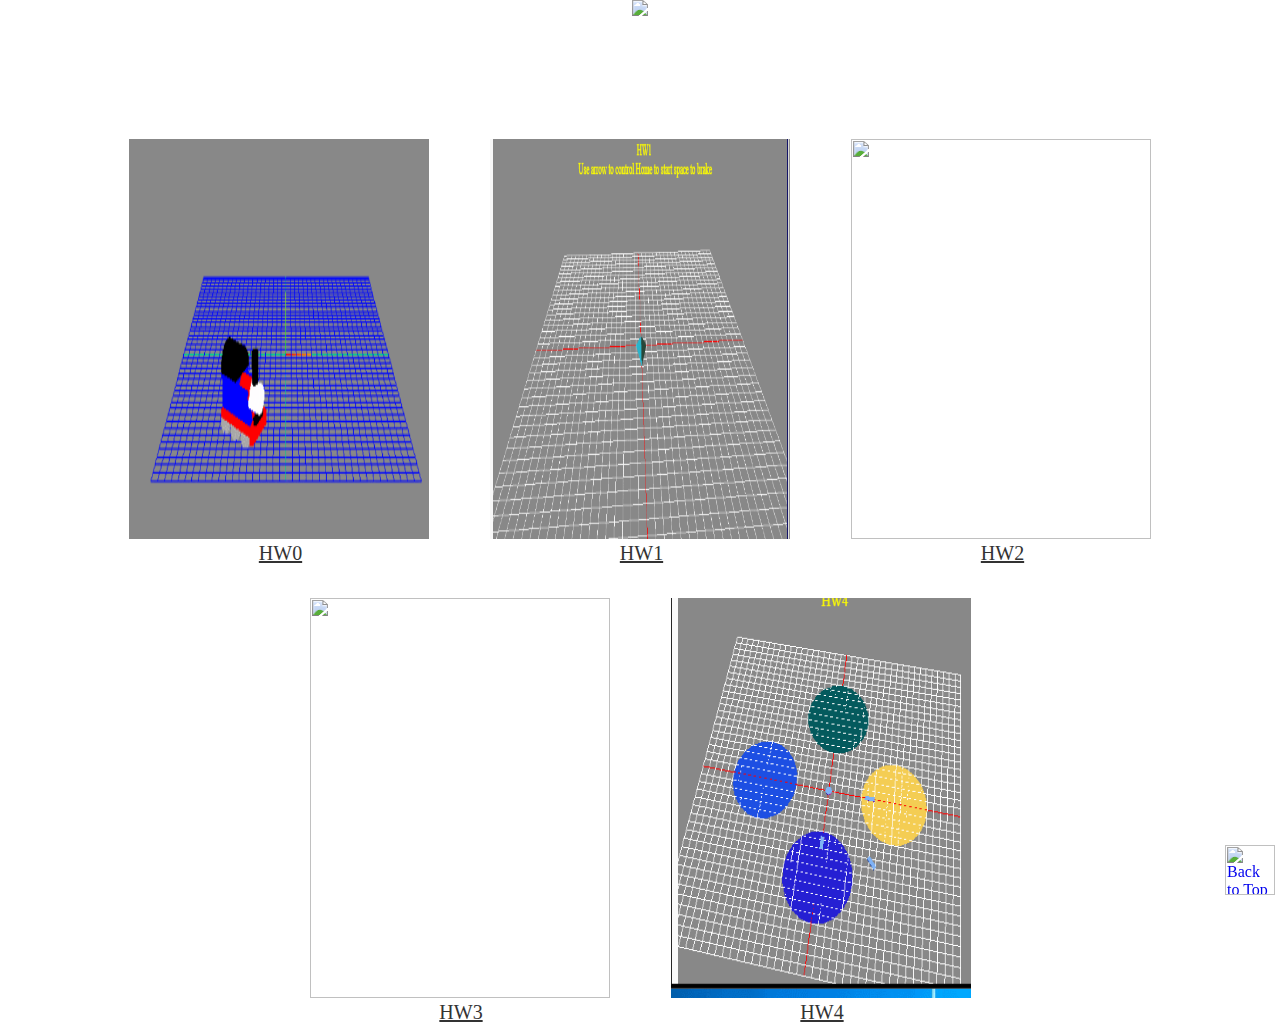
==== index.html @ 3c51ad03 "Signed-off-by: idmakers <idmakers@gmail.com>" ====
<meta http-equiv="Content-Type" content="text/html; charset=utf-8" />
<!DOCTYPE html>
<html>
<title>遊戲程式設計</title>
<head>
<link rel="stylesheet" type="text/css" href="123.css" />
<a id="backtotop" href="#" title="Back to Top"><img src="http://i.imgur.com/EdJjztW.png" alt="Back to Top" border="0" width="50px" height="50px" /></a>

</head>

<body bgcolor="#FFFFFF">
<div id="xxxx">
<img src="https://docs.google.com/drawings/d/1qfIdi0sZ36K5J3xe_NrdIqh6U__nN1aSIzTuc20p7jU/pub?w=449&h=113">
<br>





        <div class="dddd">
        <div clas="eeee" >
          <img src="https://idmakers.github.io/gamedesign/HW0/HW0.gif" width="300" height="400">
        </div>
          <a   href='https://idmakers.github.io/gamedesign/HW0/HW0.html'  >HW0</a>
        </div>
         <div class="dddd">
        <div clas="eeee" >
          <img src="https://idmakers.github.io/gamedesign/HW1/HW1.gif" width="300" height="400">
        </div>
          <a   href='https://idmakers.github.io/gamedesign/HW1/HW1.html'  >HW1</a>
        </div>
           <div class="dddd">
        <div clas="eeee" >
          <img src="https://idmakers.github.io/gamedesign/HW2/HW2.gif" width="300" height="400">
        </div>
          <a   href='https://idmakers.github.io/gamedesign/HW2/HW2.html'  >HW2</a>
        </div>
        <div class="dddd">
       <div clas="eeee" >
         <img src="https://idmakers.github.io/gamedesign/HW3/HW3.gif" width="300" height="400">
       </div>
         <a   href='https://idmakers.github.io/gamedesign/HW3/HW3.html'  >HW3</a>
       </div>
       <div class="dddd">
      <div clas="eeee" >
        <img src="https://idmakers.github.io/gamedesign/HW4/HW4.gif" width="300" height="400">
      </div>
        <a   href='https://idmakers.github.io/gamedesign/HW4/hw4.html'  >HW4</a>
      </div>
---- 123.css ----
#header {
    background-color:#FFFFFF;
    color:#0000BD;
    text-align:center;
    font-family:Cursive;
    padding:3px;
}
.whitewd {
    background-color:#c2d6d6;
    color: #FFFFFF;
    font-family:Cursive;
    font-size:30px;
}

#xx {
    text-align:center;
    font-size:30px;
    color:#313ea5;
    text-align:center;
    font-family:Cursive;
    position: absolute;
    top:auto;
    margin: auto;
    width: 50%
    height: auto;
}
#aaaa {
    text-align:center;
    font-size:30px;
    color:#0000BD;

    font-family:Cursive;
    position: absolute;
    margin: auto;
    right: 0px;
    left: 0px;
    right: 0px;
    width: 350px;
    height: 200px;
}
#xxxx {
    text-align:center;
    font-size:60px;
    color:#0000BD;
    text-align:center;
    font-family:Cursive;
    position: absolute;
    margin: auto;
    left: 0;
    right: 0;
    width: 1200px;
    height: 800px;
}
#bbbb {
    text-align:center;
    font-size:30px;
    color:#0000BD;
    text-align:center;
    font-family:Cursive;
    position: absolute;
    margin: auto;
    left: 0;
    right: 0;
    width: 1000px;
    height: 200px;
}
#cccc {
    text-align:center;
    font-size:25px;
    color:#888888;
    text-align:center;
    font-family:Cursive;
    position: absolute;
    margin: auto;
    left: 0;
    right: 0;
    width: 200px;
    height: 200px;
}




*{
 padding:0;
 margin:0;
}
#cssmenu{
 width:720px;
 margin-right: auto;
 margin-left: auto;
}
/*-------view style----------*/
.nav,.nav ul {
 list-style-type: none;
}
.drop a {
 color: #000;
 text-decoration: none;
 font-size: 30px;
 text-align:center;
 font-family: Arial, Helvetica, sans-serif;
}
.drop{
 float:right;
 width:200px;
 background-color: #FFFFFF;
 position:relative;
 margin: auto;
 height:50px;
 line-height: 50px;
}


.drop:hover{
 background-color:  #FFFFFF;
 color: #FFFFFF;
 cursor: pointer;
}
.drop ul li:hover{
 background-color: #FFCCCC;
}
.drop .dlist{
 background-color: #FFFFFF;
 width:180px;
 position: absolute;
 top:60px;
 left:10px;
}
.drop .fly{
 display:block;
 position:relative;
 width:180px;
 height: 50px;
 font-size: 3px;
}
.drop .fly ul{
 position: absolute;
 display:block;
 width:150px;
 top:0px;
 right:-150px;
 background-color: #09F;
}

/*-----------show---------------*/
.drop ul{
 display: none;
}
.drop:hover ul {
 display: block;
}
.drop .fly ul {
 display: none;
}
.drop .fly:hover ul {
 display: block;
}
.drop .fly .fly ul {
 display: none;
}
.drop .fly .fly:hover ul {
 display: block;
}
.drop .fly .fly .fly ul {
 display: none;
}
.drop .fly .fly .fly:hover ul {
 display: block;
}
div.dddd {
    font-size:25px;
    color:#2626FF;
    text-align:center;
    font-family:Cursive;
    height: 300px;
    border-width: 3px;
    border-style: solid;
    border-radius: 10px;
    border-color: white;
    position: relative;
    top:100px;
    display:inline-block;
    padding:20px;
    width: 300px;
}
.dddd a{ /*產品名稱*/
    font-weight: normal;
    font-size: 20px;
    padding:3px 3px 3px 6px;
    display:block;
    font-family:Microsoft JhengHei;
    color:#333333;
}
.dddd p{ /*價錢*/
    font-weight: normal;
    font-size: 30px;
    padding:3px 3px 3px 6px;
    display:block;
    color:#cc0000;
    font-family:Microsoft JhengHei;
}
div.eeee {
    background-image: url("13254471_712706622202683_550852003907939716_n.jpg");
    font-size:25px;
    position: relative;
    margin: auto;
    padding:20px;
    display:inline-block;
    width: 10px;
}
#ffff {
    background-color: #CCDDFF;
    color: #000;
    font-family:Cursive;
    font-size:20px;
}
#ffffmid600{
    text-align:center;
    font-size:30px;
    color:#0000BD;
    text-align:center;
    font-family:Cursive;
    position: absolute;
    margin: auto;;
    left: 0;
    right:0;
    width: 600px;
    height: 50px;
}
#ffffmid1200 {
    text-align:center;
    font-size:30px;
    color:#0000BD;
    text-align:center;
    font-family:Cursive;
    position: absolute;
    width: 1200px;
    margin: auto;;
    left: 0;
    right:0;
    height: 50px;
}
#ffffmid1000 {
    text-align:center;
    font-size:30px;
    color:#0000BD;
    text-align:center;
    font-family:Cursive;
    position: absolute;
    width: 1000px;
    margin: auto;;
    left: 0;
    right:0;
    height: 50px;
}
#ffffmid800 {
    text-align:center;
    font-size:30px;
    color:#0000BD;
    text-align:center;
    font-family:Cursive;
    position: absolute;
    width: 800px;
    margin: auto;;
    left: 0;
    right:0;
    height: 50px;
}
#ffffmid200 {
    text-align:center;
    font-size:30px;
    color:#0000BD;
    text-align:center;
    font-family:Cursive;
    position: absolute;
    width: 200px;
    margin: auto;
    top:0;
    right:0;
    height: 50px;
}
#cssmenu{
 width:720px;
 margin-right: auto;
 margin-left: auto;
}
/*-------view style----------*/
.nav,.nav ul {
 list-style-type: none;
}
.ffffmid200 a {
 color: #000;
 text-decoration: none;
 font-size: 30px;
 text-align:center;
 font-family: Arial, Helvetica, sans-serif;
}
.ffffmid200{
 float:right;
 width:200px;
 background-color: #FFFFFF;
 position:relative;
 margin: auto;
 height:50px;
 line-height: 50px;
}


.ffffmid200:hover{
 background-color:  #FFFFFF;
 color: #FFFFFF;
 cursor: pointer;
}
.ffffmid200 ul li:hover{
 background-color: #FFCCCC;
}
.ffffmid200 .dlist{
 background-color: #FFFFFF;
 width:180px;
 position: absolute;
 top:60px;
 left:10px;
}
.ffffmid200 .fly{
 display:block;
 position:relative;
 width:180px;
 height: 50px;
 font-size: 3px;
}
.ffffmid200 .fly ul{
 position: absolute;
 display:block;
 width:150px;
 top:0px;
 right:-150px;
 background-color: #09F;
}

/*-----------show---------------*/
.ffffmid200 ul{
 display: none;
}
.ffffmid200:hover ul {
 display: block;
}
.ffffmid200 .fly ul {
 display: none;
}
.ffffmid200 .fly:hover ul {
 display: block;
}
.ffffmid200 .fly .fly ul {
 display: none;
}
.ffffmid200 .fly .fly:hover ul {
 display: block;
}
.ffffmid200 .fly .fly .fly ul {
 display: none;
}
.ffffmid200 .fly .fly .fly:hover ul {
 display: block;
}
#backtotop{
    display:scroll;
    position:fixed;
    bottom:5px;right:5px;
}
input[type="submit"]{
   font-weight: center;
    font-size: 20px;
    padding:3px 3px 3px 6px;
    display:block;
    font-family:Microsoft JhengHei;
    color:#333333;
    width:300px;
    height: 30px;
    background: white;
    border-width: 0;
    cursor: pointer;
}
input[type="text"]{
   font-weight: center;
    font-size: 20px;

    display:block;
    font-family:Microsoft JhengHei;
    color:#333333;
    width:300px;
    height: 30px;
    background: white;

}
input[type="password"]{
   font-weight: center;
    font-size: 20px;

    display:block;
    font-family:Microsoft JhengHei;
    left: 200px;
    width:300px;
    height: 30px;
    background: white;

}
#xlxlx{ /*+*/
    font-weight: normal;
    font-size: 15px;

    display:block;
    font-family:Hero;
    color:#333333;
    position: absolute;

    left: 800px;
    top:454px;
    width:20px;
    height: 20px;
    background: white;
    border-width: 0;
    cursor: pointer;
}
#xlxx{ /*-*/
   font-weight: normal;
    font-size: 15px;
    display:block;
    font-family:Hero;
    color:#333333;
    position: absolute;

    left: 720px;
    top:454px;
    width:20px;
    height: 20px;
    background: white;
    border-width: 0;
    cursor: pointer;
}
#etet {  /*加入購物車字樣*/

    font-weight: normal;
    font-size:25px;
    color:#000000;
    text-align:center;
    font-family:Microsoft JhengHei;
    position: absolute;
    margin: auto;
    left: 340px;
    right: 0px;
    width: 300px;
    height: 200px;
    top:500px;
    cursor: pointer;
}
#etet2 {  /*型號下拉選單*/

    font-weight: normal;
    font-size:25px;
    color:#000000;
    text-align:center;
    font-family:Microsoft JhengHei;
    position: absolute;
    margin: auto;
    left: 340px;
    right: 0px;
    top:420px;

}
#etet3 {  /*商品分頁價錢顯示*/

    font-weight: normal;
    font-size:25px;
    color:#cc0000;
    text-align:center;
    font-family:Microsoft JhengHei;
    position: absolute;
    margin: auto;
    left: 330px;
    right: 0px;

    top:370px;

}
#etet4 {  /*商品分頁名稱顯示*/

    font-weight: normal;
    font-size:22px;
    color:#262626;
    text-align:center;
    font-family:Microsoft JhengHei;
    position: absolute;
    margin: auto;
    left: 340px;
    right: 0px;

    top:320px;

}
#etet5 {  /*商品分頁圖片顯示*/

    position: absolute;
    margin: auto;
    left: -210px;
    right: 0px;
    width: 300px;
    height: 200px;
    top:270px;

}
#obov { /*商品分頁數量顯示字樣*/
    text-align:right;
    font-size:25px;
    color:#000000;
    text-align:center;
    font-family:Hero;
    position: absolute;
    margin: auto;

    left: 343px;
    right: 0px;
    width: 50px;
    height: 50px;
    top:450px;

}
#etet6 { /*會員修改選單*/
    text-align:right;
    font-size:25px;
    color:#000000;
    text-align:center;
    font-family:Microsoft JhengHei;
    position: absolute;
    margin: auto;

    left: 200px;
    right: 0px;

    top:100px;

}
#etet7 { /*會員資料修改顯示*/
    text-align:right;
    font-size:30px;
    color:#000000;
    text-align:center;
    font-family:Microsoft JhengHei;
    position: absolute;
    margin: auto;

    left:370px;
    right:0px;

    top:300px;
}
#tttt1{ /*debug用*/
    text-align:right;
    font-size:25px;
    color:#000000;
    text-align:center;
    font-family:Microsoft JhengHei;
    position: absolute;
    margin: auto;
    width: 10px;
    left: 30px;
    right: 0px;

    top:500px;
}
#tttt2{ /*繼續瀏覽*/
    text-align:right;
    font-size:25px;
    color:#000000;

    text-align:center;
    font-family:Microsoft JhengHei;
    position: absolute;
    margin: auto;
    left: 30px;
    right: 0px;

    top:600px;
}
#etet8 { /*會員資料修改顯示*/
    text-align:right;
    font-size:25px;
    color:#000000;
    text-align:center;
    font-family:Microsoft JhengHei;
    position: absolute;
    margin: auto;

    left:450px;
    right:0px;

    top:300px;
}
#etet9 { /*購物車表格內容*/

    text-align:right;
    font-size:20px;
    color:#000000;
    text-align:center;
    font-family:Microsoft JhengHei;
    position: absolute;
    margin: auto;
    border-collapse:collapse;
     border: 1px solid #ffffff;
     border-bottom: #d9d9d9;

    left:0px;
    right:0px;
    width: 600px;
      height: 50px;
      top:250px;

}
#tttt3 {  /*購買方式下拉選單*/

    font-weight: normal;
    font-size:15px;
    color:#000000;
    text-align:center;
    font-family:Microsoft JhengHei;
    position: absolute;
    margin: auto;
    right:650px;
    width: 90px;
    height: 30px;
    top:215px;


}
#tttt4 {  /*運送方式下拉選單*/

    font-weight: normal;
  font-size:15px;

    color:#000000;
    text-align:center;
    font-family:Microsoft JhengHei;
    position: absolute;
    margin: auto;

  right: :300px;
  width: 90px;
  height: 30px;
  top:215px;


}
#tttt6 {  /*確認訂單按鈕*/

    font-weight: normal;
      font-size:15px;

    color:#000000;
    text-align:center;
    font-family:Microsoft JhengHei;
    position: absolute;
    margin: auto;
    left: 930px;
    padding: 1px;
    top:215px;


}
#tttt5 {/*確認訂單*/
    text-align:center;
    font-size:30px;
    color:#0000BD;
    text-align:center;
    font-family:Cursive;
    position:absolute;
    margin: auto;
    top:200;
       right: 100px;
       width: 20px;
       height: 20px;

}
#tttt7 { /*總價顯示*/

  font-weight: normal;
  font-size:25px;
  color:#e60000;

    text-align:center;
    font-family:Cursive;
    position:absolute;
    margin: auto;
    font-family:Microsoft JhengHei;
    position: absolute;
    margin: auto;
    right: :0px;
    left: 755px;

    top:210px;

}
#tttt8 {  /*總價數字顯示*/

    font-weight: normal;
    font-size:25px;
    color:#000000;
    text-align:center;
    font-family:Cursive;
    position:absolute;
    font-family:Microsoft JhengHei;
    position: absolute;
    margin: auto;
    right: 0px;
    width: 300px;
    height: 50px;
    left: 500px;

    top:210px;

}
#tttt9 {  /*管理者1*/

    font-weight: normal;
    font-size:25px;
    color:#000000;
    text-align:center;
    font-family:Cursive;
    position: relative;
    font-family:Microsoft JhengHei;
    margin: auto;
    right: 0px;
    left: 0px;
    border: 0px;
    border-collapse:collapse;
    top:50px;

}
#tttt10 {  /*管理者2*/

    font-weight: normal;
    font-size:25px;
    color:#000000;
    text-align:center;
    font-family:Cursive;
    position:absolute;
    font-family:Microsoft JhengHei;
    position: relative;
    margin: auto;
    right: 0px;
    left: 0px;
    border: 0px;
    border-collapse:collapse;
    top:50px;


}
#tttt11 {  /*管理者3*/

    font-weight: normal;
    font-size:25px;
    color:#000000;
    text-align:center;
    font-family:Cursive;
    position:absolute;
    font-family:Microsoft JhengHei;
    position: relative;
    margin: auto;
    right: 0px;
    left: 0px;
    border: 0px;
    border-collapse:collapse;
    top:50px;

}
#tttt12 {  /*管理者4*/

    font-weight: normal;
    font-size:25px;
    color:#000000;
    text-align:center;
    font-family:Cursive;
    position:absolute;
    font-family:Microsoft JhengHei;
    position: absolute;;
    margin: auto;
    width: 600px;
    right: auto;
    left: 0px;
    top:0px;

}

#etet10 { /*登入輸入信箱格子*/
    text-align:normal;
    font-size:30px;
    color:#000000;

    font-family:Hero;
    position: absolute;
    margin: auto;
    top:5px;
    left: 0px;
    right: 0px;
    width: 350px;
    height: 30px;
}
#etet11 { /*登入輸入密碼格子*/
    text-align:normal;
    font-size:30px;
    color:#000000;

    font-family:Hero;
    position: absolute;
    margin: auto;
    top:50px;
    left: 0px;
    right: 0px;
    width: 350px;
    height: 30px;
}
#etet12 { /*登入按鈕*/
    text-align:normal;
    font-size:30px;
    color:#000000;

    font-family:Hero;
    position: absolute;
    margin: auto;
    top:100px;
    left: 0px;
    right: 0px;
    width: 350px;
    height: 30px;
}
#etet13 { /*註冊按鈕*/
    text-align:normal;
    font-size:30px;
    color:#000000;

    font-family:Hero;
    position: absolute;
    margin: auto;
    top:150px;
    left: 0px;
    right: 0px;
    width: 350px;
    height: 30px;
}
#etet14 { /*註冊資料空格*/
    font-size:25px;
    color:#888888;
    text-align:center;
    font-family:Hero;
    position: absolute;
    margin: auto;
    top:200px;
    left: 0px;
    right: 0px;
    width: 500px;
    height: 30px;
}

#etet15 {/*新增商品顯示*/
    text-align:center;
    font-size:30px;
    color:#0000BD;

    font-family:Cursive;
    position: absolute;
    margin: auto;

    left: 0px;
    right: 0px;
    width: 500px;
    height: 200px;
}
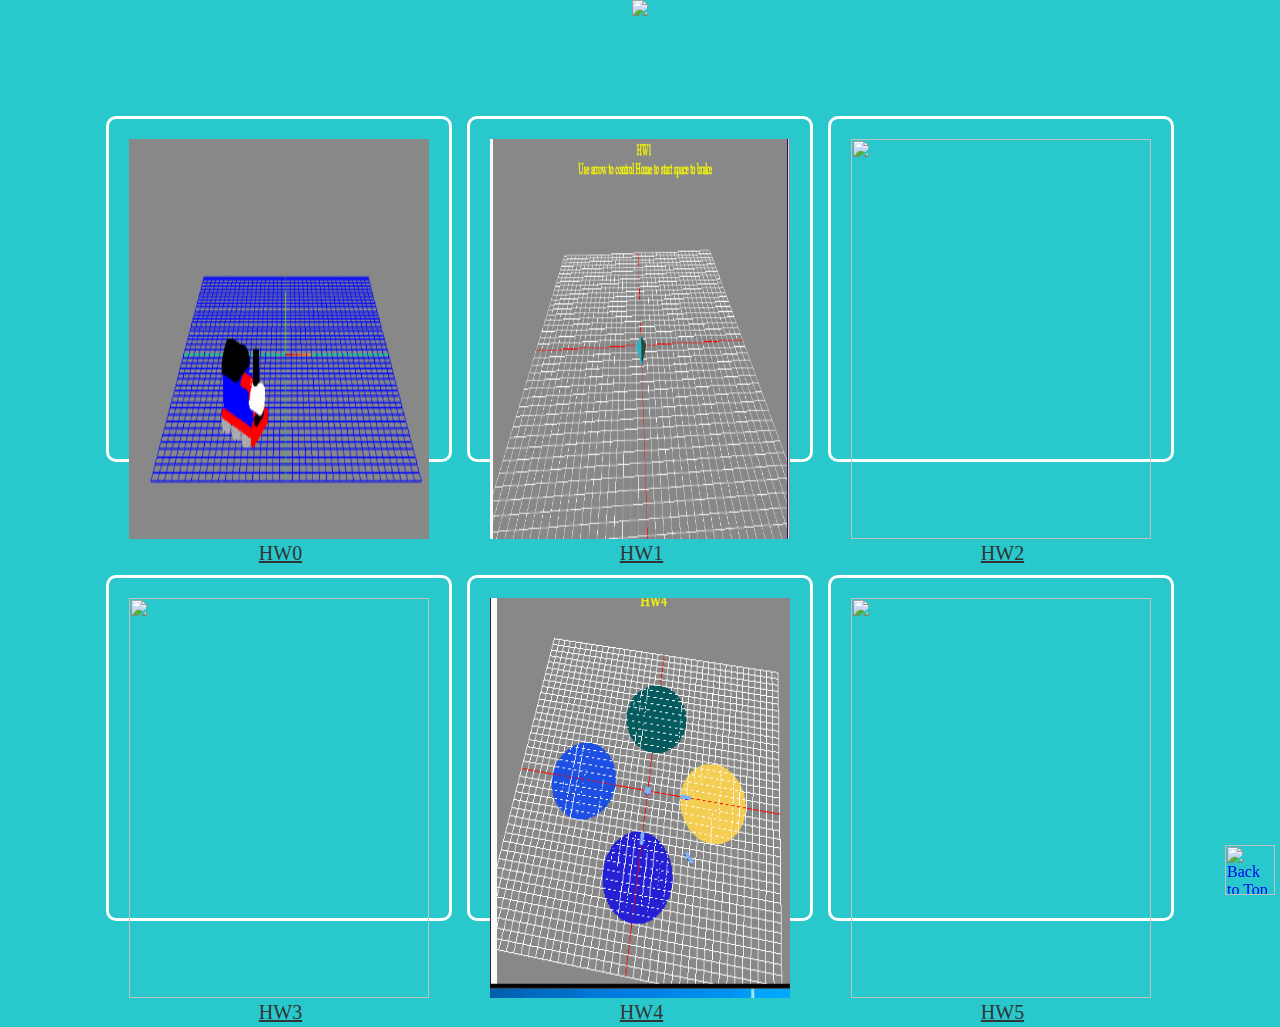
==== commit 5437fcf8: "Signed-off-by: idmakers <idmakers@gmail.com>" ====
--- a/index.html
+++ b/index.html
@@ -9,7 +9,7 @@
 
 </head>
 
-<body bgcolor="#FFFFFF">
+<body bgcolor="#28c8cd">
 <div id="xxxx">
 <img src="https://docs.google.com/drawings/d/1qfIdi0sZ36K5J3xe_NrdIqh6U__nN1aSIzTuc20p7jU/pub?w=449&h=113">
 <br>
@@ -48,3 +48,9 @@
       </div>
         <a   href='https://idmakers.github.io/gamedesign/HW4/hw4.html'  >HW4</a>
       </div>
+      <div class="dddd">
+     <div clas="eeee" >
+       <img src="https://idmakers.github.io/gamedesign/HW5/HW5.gif" width="300" height="400">
+     </div>
+       <a   href='https://idmakers.github.io/gamedesign/HW5/op2.html'  >HW5</a>
+     </div>
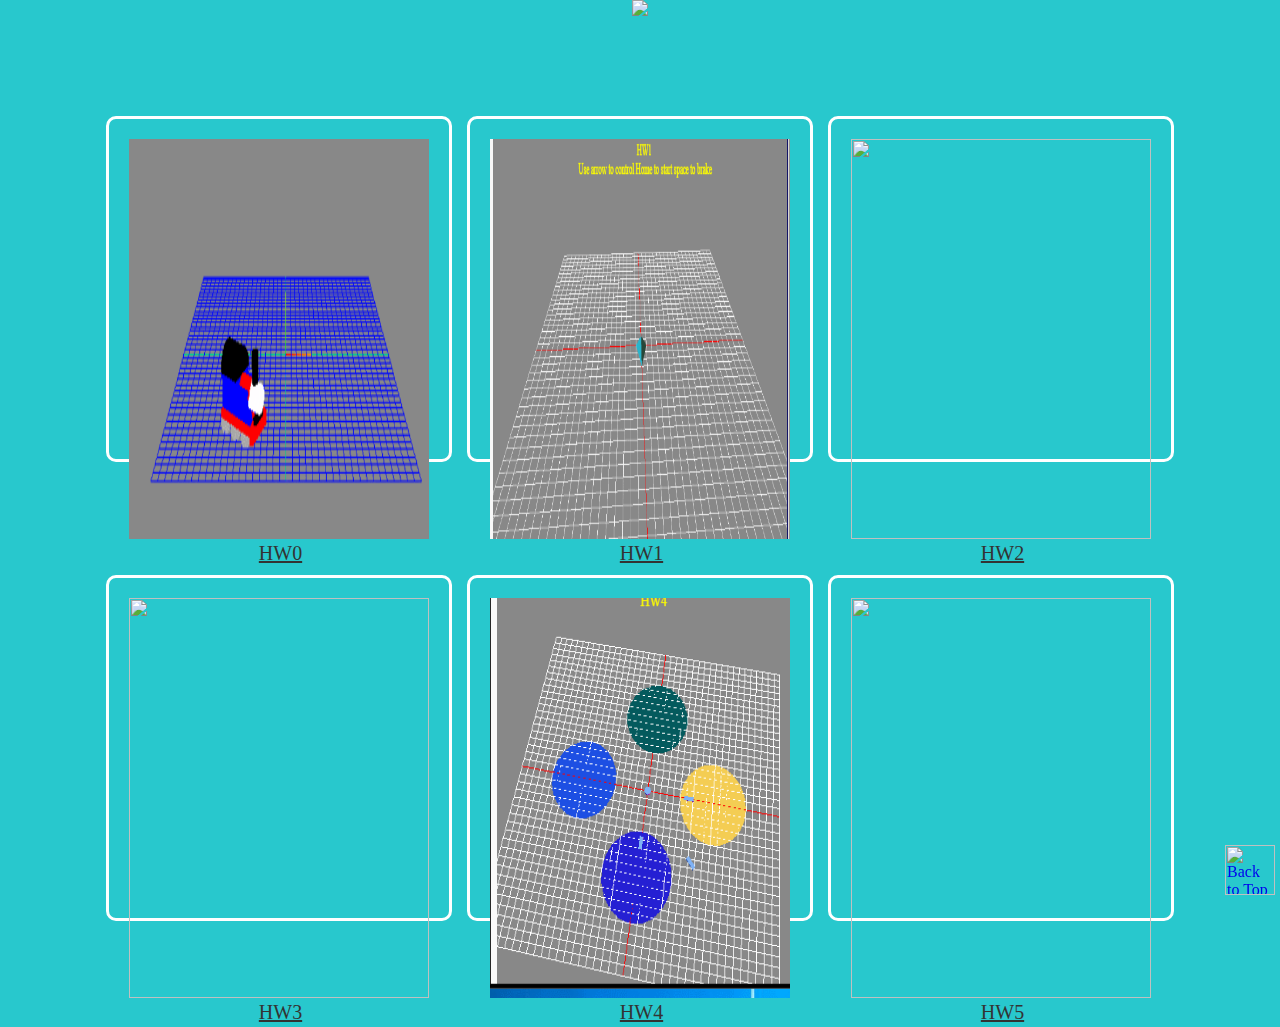
==== commit daed67ba: "Signed-off-by: idmakers <idmakers@gmail.com>" ====
--- a/index.html
+++ b/index.html
@@ -1,56 +1,56 @@
-
 <meta http-equiv="Content-Type" content="text/html; charset=utf-8" />
 <!DOCTYPE html>
 <html>
 <title>遊戲程式設計</title>
+
 <head>
-<link rel="stylesheet" type="text/css" href="123.css" />
-<a id="backtotop" href="#" title="Back to Top"><img src="http://i.imgur.com/EdJjztW.png" alt="Back to Top" border="0" width="50px" height="50px" /></a>
+    <link rel="stylesheet" type="text/css" href="123.css" />
+    <a id="backtotop" href="#" title="Back to Top"><img src="http://i.imgur.com/EdJjztW.png" alt="Back to Top" border="0" width="50px" height="50px" /></a>
 
 </head>
 
 <body bgcolor="#28c8cd">
-<div id="xxxx">
-<img src="https://docs.google.com/drawings/d/1qfIdi0sZ36K5J3xe_NrdIqh6U__nN1aSIzTuc20p7jU/pub?w=449&h=113">
-<br>
+    <div id="xxxx">
+        <img src="https://docs.google.com/drawings/d/1qfIdi0sZ36K5J3xe_NrdIqh6U__nN1aSIzTuc20p7jU/pub?w=449&h=113">
+        <br>
 
 
 
 
 
         <div class="dddd">
-        <div clas="eeee" >
-          <img src="https://idmakers.github.io/gamedesign/HW0/HW0.gif" width="300" height="400">
-        </div>
-          <a   href='https://idmakers.github.io/gamedesign/HW0/HW0.html'  >HW0</a>
-        </div>
-         <div class="dddd">
-        <div clas="eeee" >
-          <img src="https://idmakers.github.io/gamedesign/HW1/HW1.gif" width="300" height="400">
-        </div>
-          <a   href='https://idmakers.github.io/gamedesign/HW1/HW1.html'  >HW1</a>
-        </div>
-           <div class="dddd">
-        <div clas="eeee" >
-          <img src="https://idmakers.github.io/gamedesign/HW2/HW2.gif" width="300" height="400">
-        </div>
-          <a   href='https://idmakers.github.io/gamedesign/HW2/HW2.html'  >HW2</a>
+            <div clas="eeee">
+                <img src="https://idmakers.github.io/gamedesign/HW0/HW0.gif" width="300" height="400">
+            </div>
+            <a href='https://idmakers.github.io/gamedesign/HW0/HW0.html'>HW0</a>
         </div>
         <div class="dddd">
-       <div clas="eeee" >
-         <img src="https://idmakers.github.io/gamedesign/HW3/HW3.gif" width="300" height="400">
-       </div>
-         <a   href='https://idmakers.github.io/gamedesign/HW3/HW3.html'  >HW3</a>
-       </div>
-       <div class="dddd">
-      <div clas="eeee" >
-        <img src="https://idmakers.github.io/gamedesign/HW4/HW4.gif" width="300" height="400">
-      </div>
-        <a   href='https://idmakers.github.io/gamedesign/HW4/hw4.html'  >HW4</a>
-      </div>
-      <div class="dddd">
-     <div clas="eeee" >
-       <img src="https://idmakers.github.io/gamedesign/HW5/HW5.gif" width="300" height="400">
-     </div>
-       <a   href='https://idmakers.github.io/gamedesign/HW5/op2.html'  >HW5</a>
-     </div>
+            <div clas="eeee">
+                <img src="https://idmakers.github.io/gamedesign/HW1/HW1.gif" width="300" height="400">
+            </div>
+            <a href='https://idmakers.github.io/gamedesign/HW1/HW1.html'>HW1</a>
+        </div>
+        <div class="dddd">
+            <div clas="eeee">
+                <img src="https://idmakers.github.io/gamedesign/HW2/HW2.gif" width="300" height="400">
+            </div>
+            <a href='https://idmakers.github.io/gamedesign/HW2/HW2.html'>HW2</a>
+        </div>
+        <div class="dddd">
+            <div clas="eeee">
+                <img src="https://idmakers.github.io/gamedesign/HW3/HW3.gif" width="300" height="400">
+            </div>
+            <a href='https://idmakers.github.io/gamedesign/HW3/HW3.html'>HW3</a>
+        </div>
+        <div class="dddd">
+            <div clas="eeee">
+                <img src="https://idmakers.github.io/gamedesign/HW4/HW4.gif" width="300" height="400">
+            </div>
+            <a href='https://idmakers.github.io/gamedesign/HW4/hw4.html'>HW4</a>
+        </div>
+        <div class="dddd">
+            <div clas="eeee">
+                <img src="https://idmakers.github.io/gamedesign/HW5/HW5.gif" width="300" height="400">
+            </div>
+            <a href='https://idmakers.github.io/gamedesign/HW5/op2.html'>HW5</a>
+        </div>
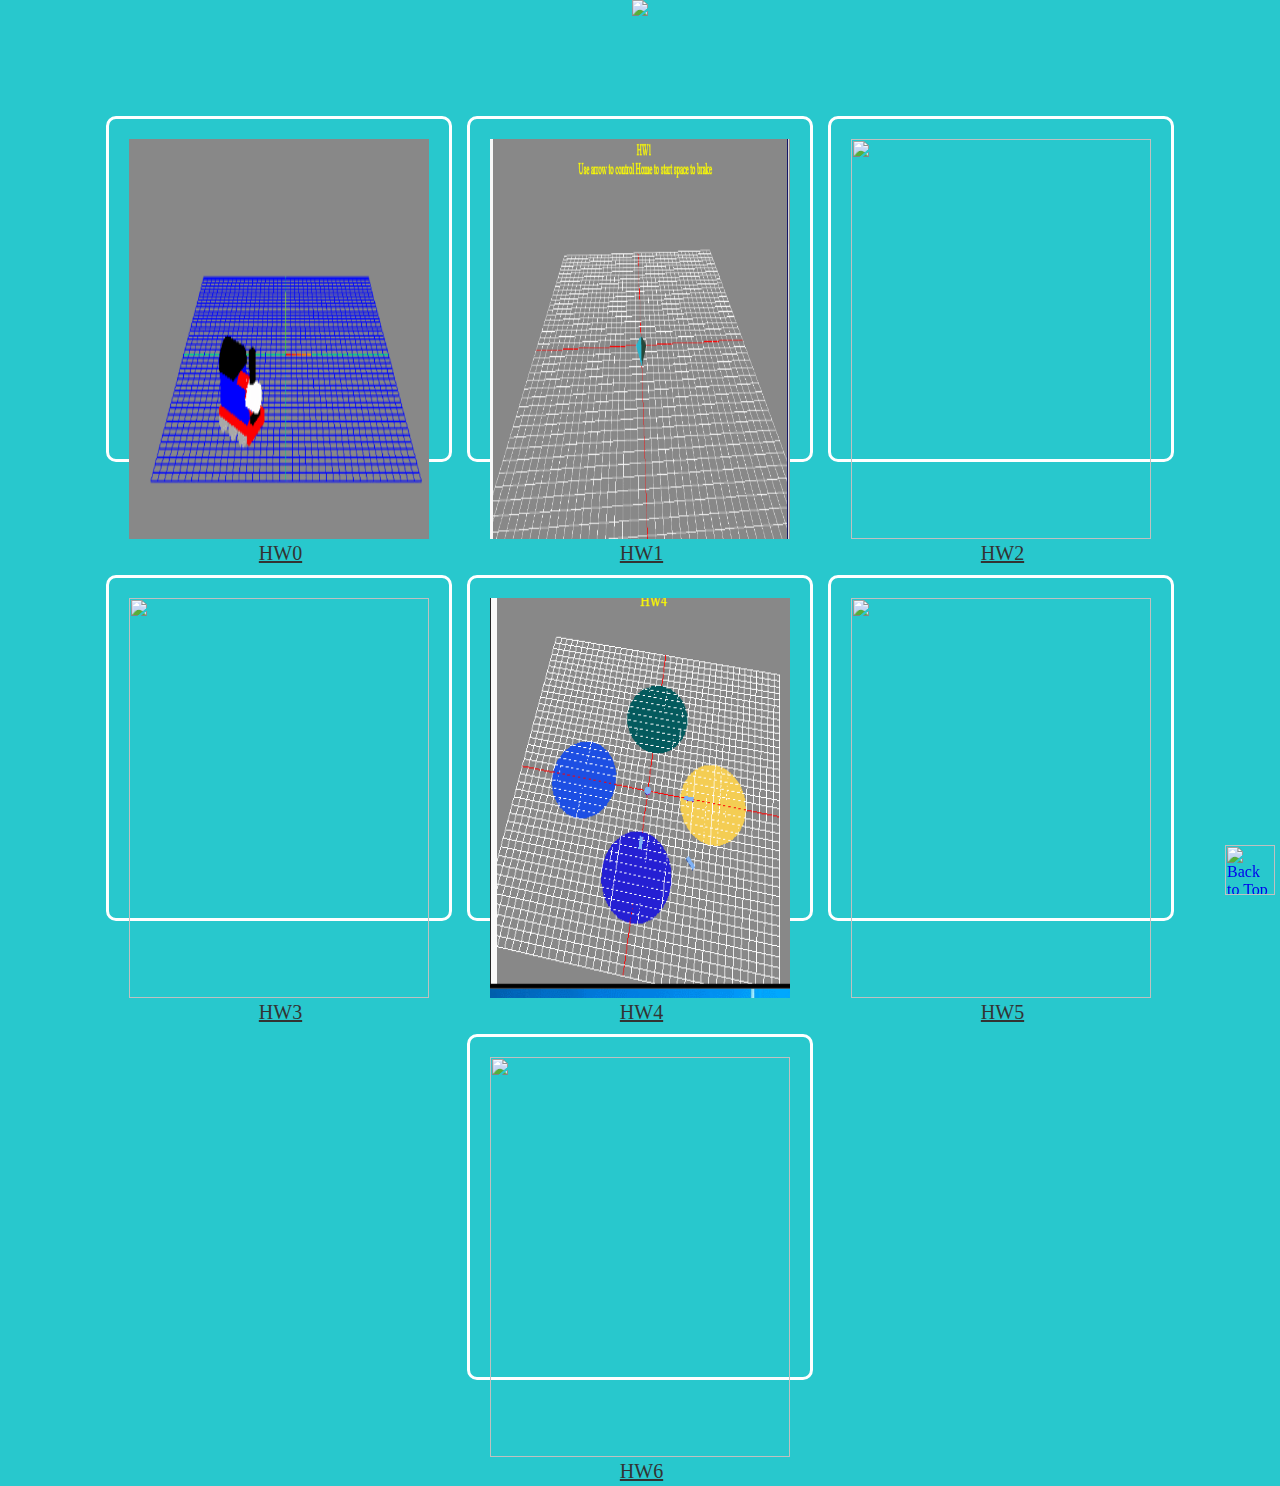
==== commit add0613c: "Signed-off-by: idmakers <idmakers@gmail.com>" ====
--- a/index.html
+++ b/index.html
@@ -54,3 +54,9 @@
             </div>
             <a href='https://idmakers.github.io/gamedesign/HW5/op2.html'>HW5</a>
         </div>
+        <div class="dddd">
+            <div clas="eeee">
+                <img src="https://idmakers.github.io/gamedesign/HW5/HW5.gif" width="300" height="400">
+            </div>
+            <a href='https://idmakers.github.io/gamedesign/HW6/HW6.html'>HW6</a>
+        </div>
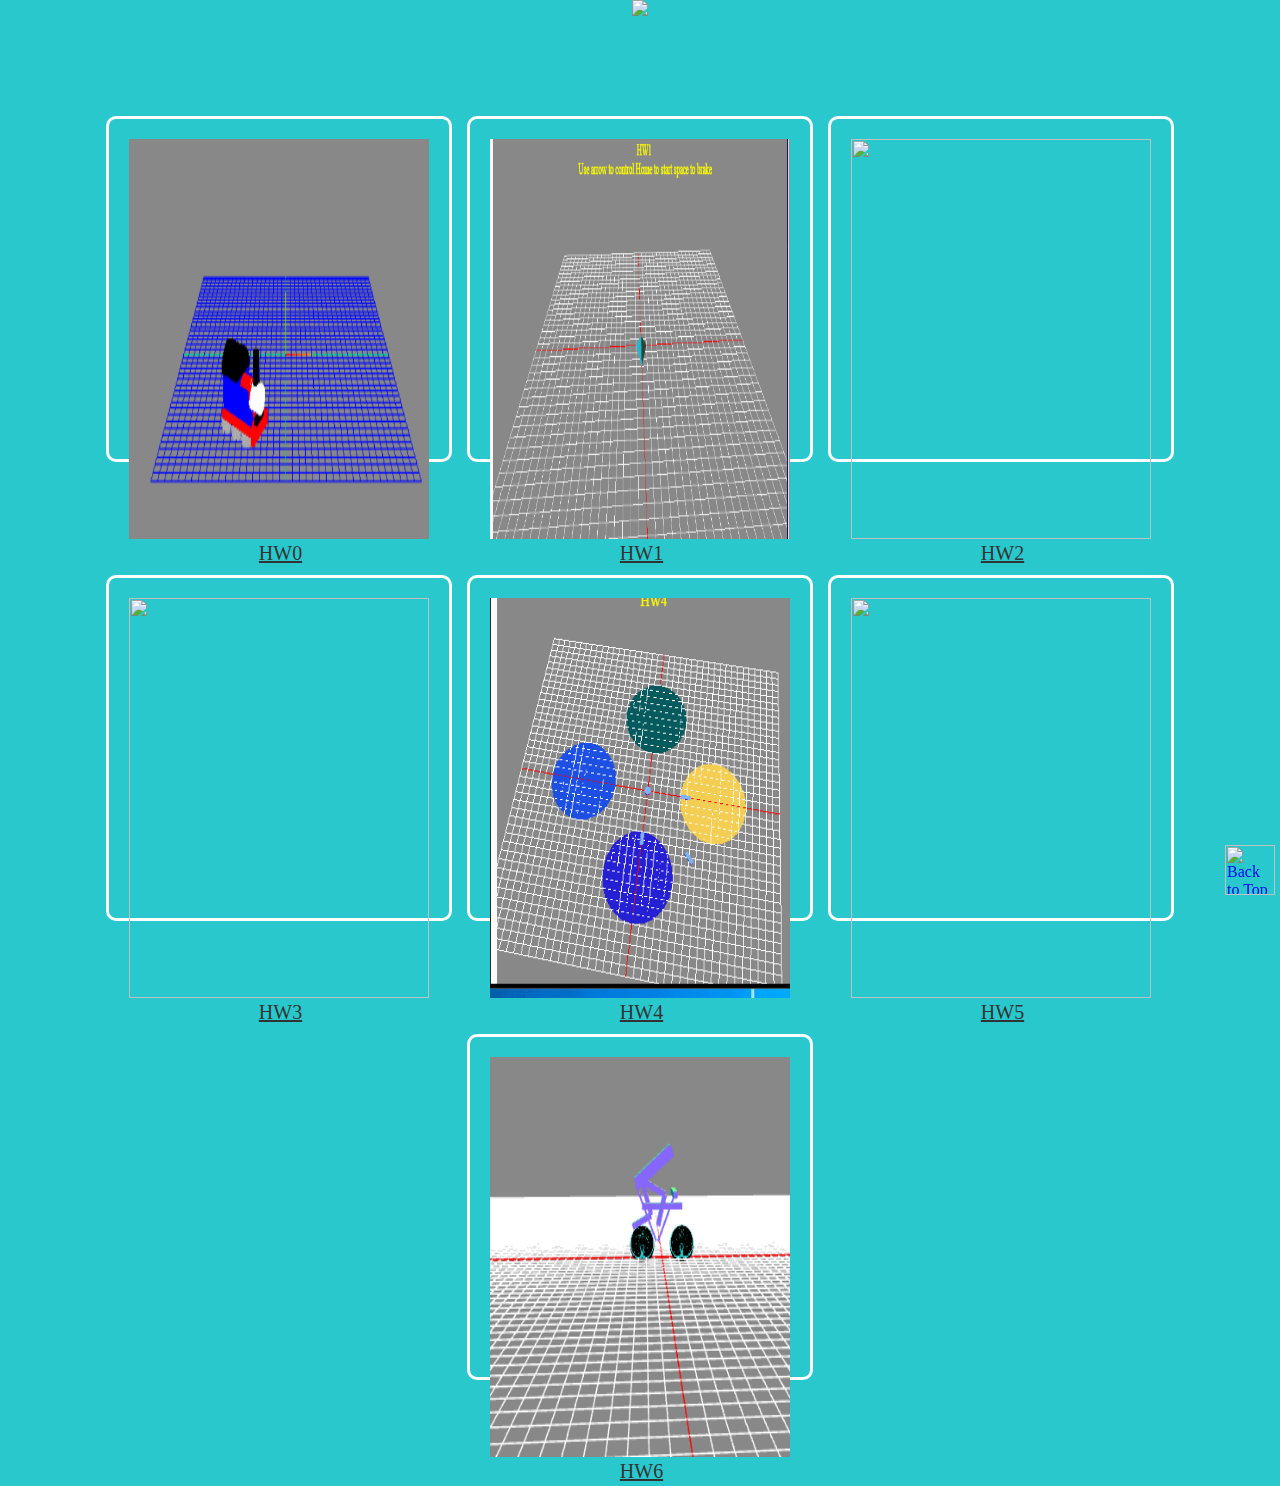
==== commit 49f080c6: "Signed-off-by: idmakers <idmakers@gmail.com>" ====
--- a/index.html
+++ b/index.html
@@ -56,7 +56,7 @@
         </div>
         <div class="dddd">
             <div clas="eeee">
-                <img src="https://idmakers.github.io/gamedesign/HW5/HW5.gif" width="300" height="400">
+                <img src="https://idmakers.github.io/gamedesign/HW6/HW6.gif" width="300" height="400">
             </div>
             <a href='https://idmakers.github.io/gamedesign/HW6/HW6.html'>HW6</a>
         </div>
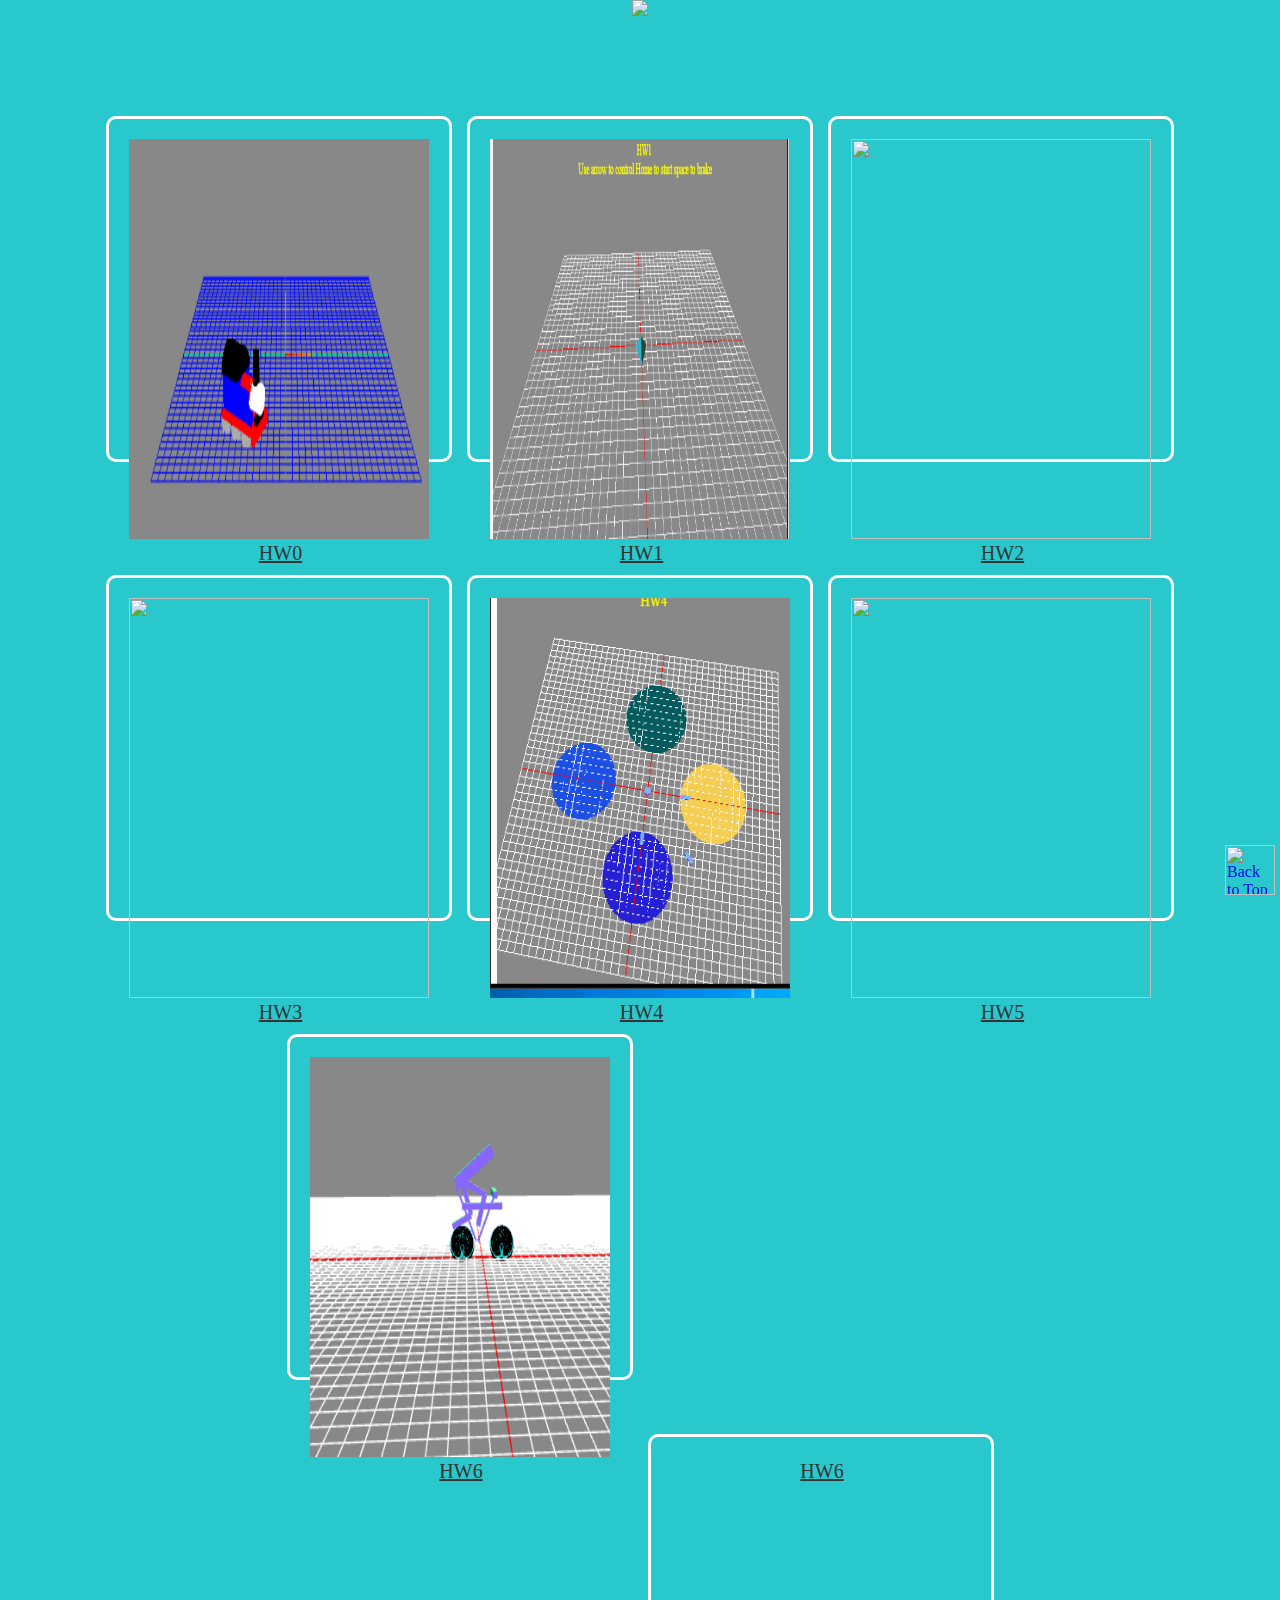
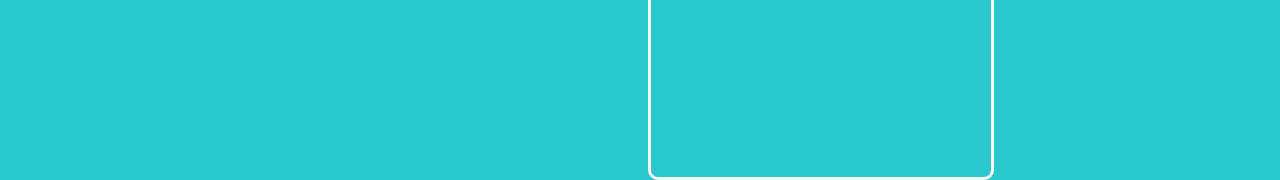
==== commit 793ba70c: "Signed-off-by: idmakers <idmakers@gmail.com>" ====
--- a/index.html
+++ b/index.html
@@ -60,3 +60,8 @@
             </div>
             <a href='https://idmakers.github.io/gamedesign/HW6/HW6.html'>HW6</a>
         </div>
+        <div class="dddd">
+            <div clas="eeee">
+            </div>
+            <a href='https://idmakers.github.io/gamedesign/piano/index.html'>HW6</a>
+        </div>
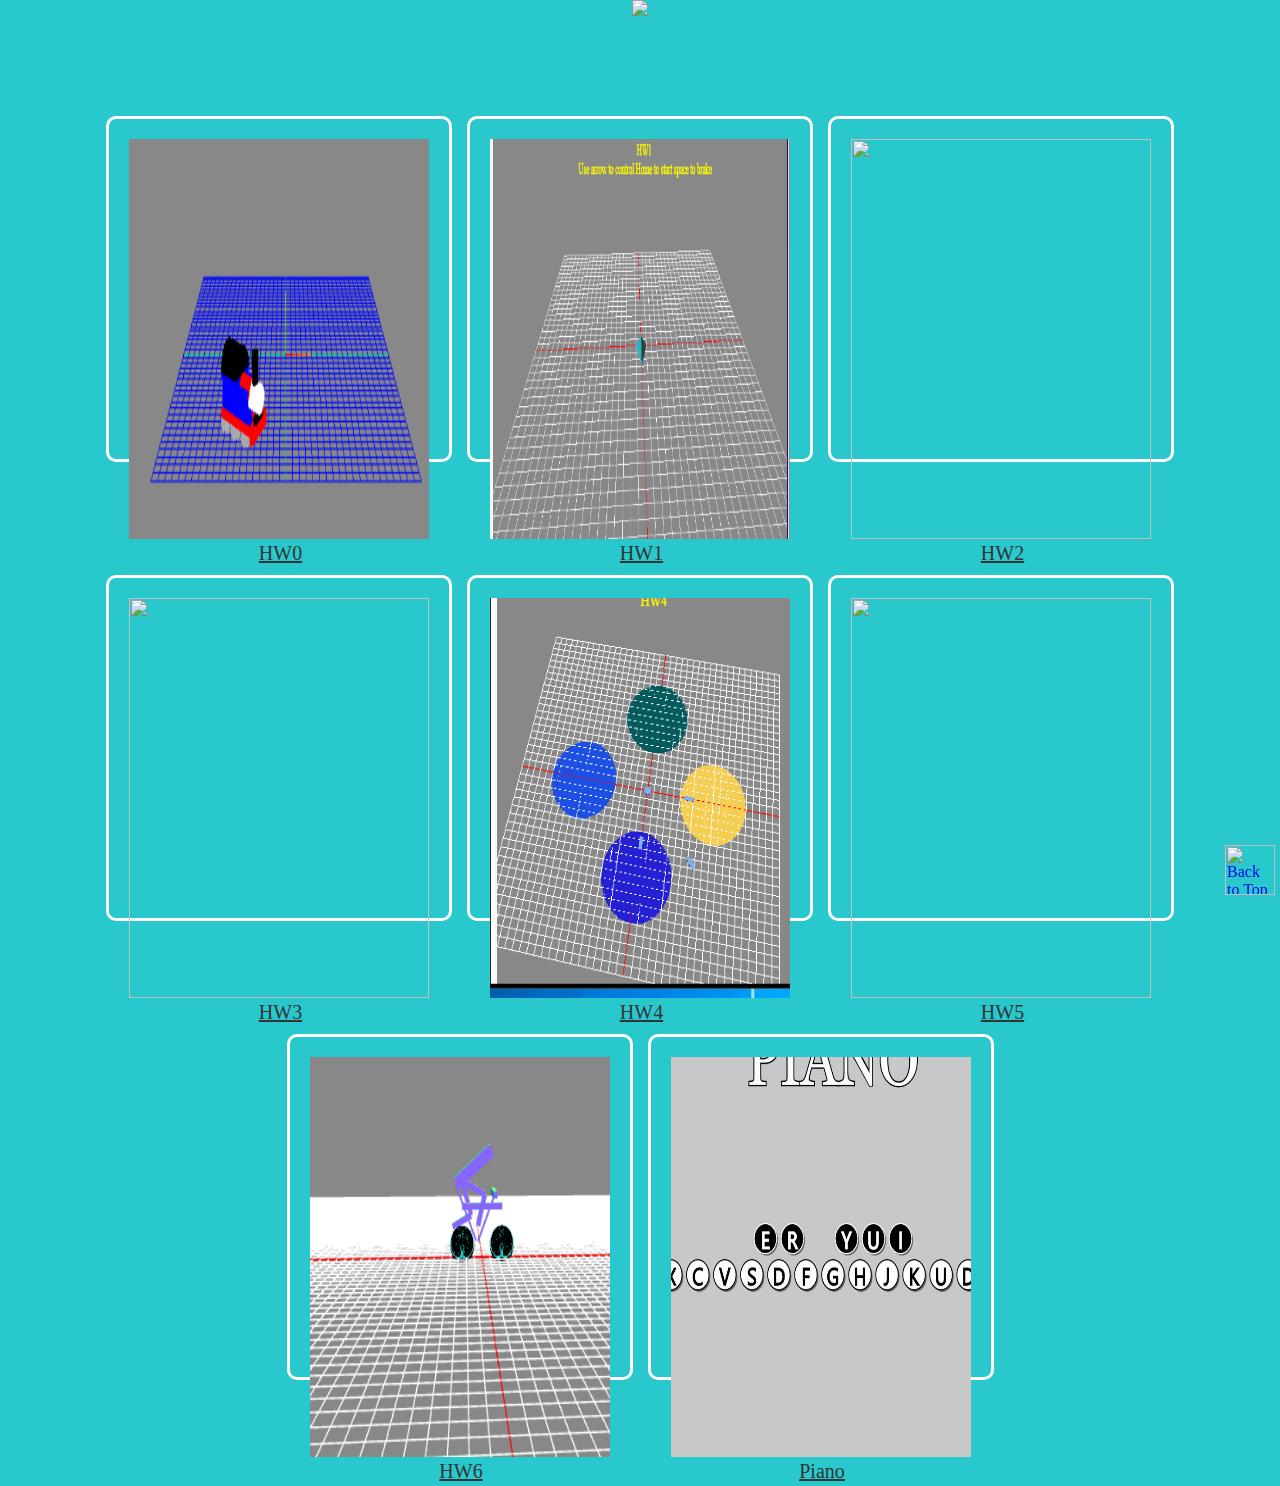
==== commit 9698ce23: "Signed-off-by: idmakers <idmakers@gmail.com>" ====
--- a/index.html
+++ b/index.html
@@ -60,8 +60,9 @@
             </div>
             <a href='https://idmakers.github.io/gamedesign/HW6/HW6.html'>HW6</a>
         </div>
-        <div class="dddd">
+          <div class="dddd">
             <div clas="eeee">
+                <img src="https://idmakers.github.io/gamedesign/piano/piano.JPG" width="300" height="400">
             </div>
-            <a href='https://idmakers.github.io/gamedesign/piano/index.html'>HW6</a>
+            <a href='https://idmakers.github.io/gamedesign/HW6/HW6.html'>Piano</a>
         </div>
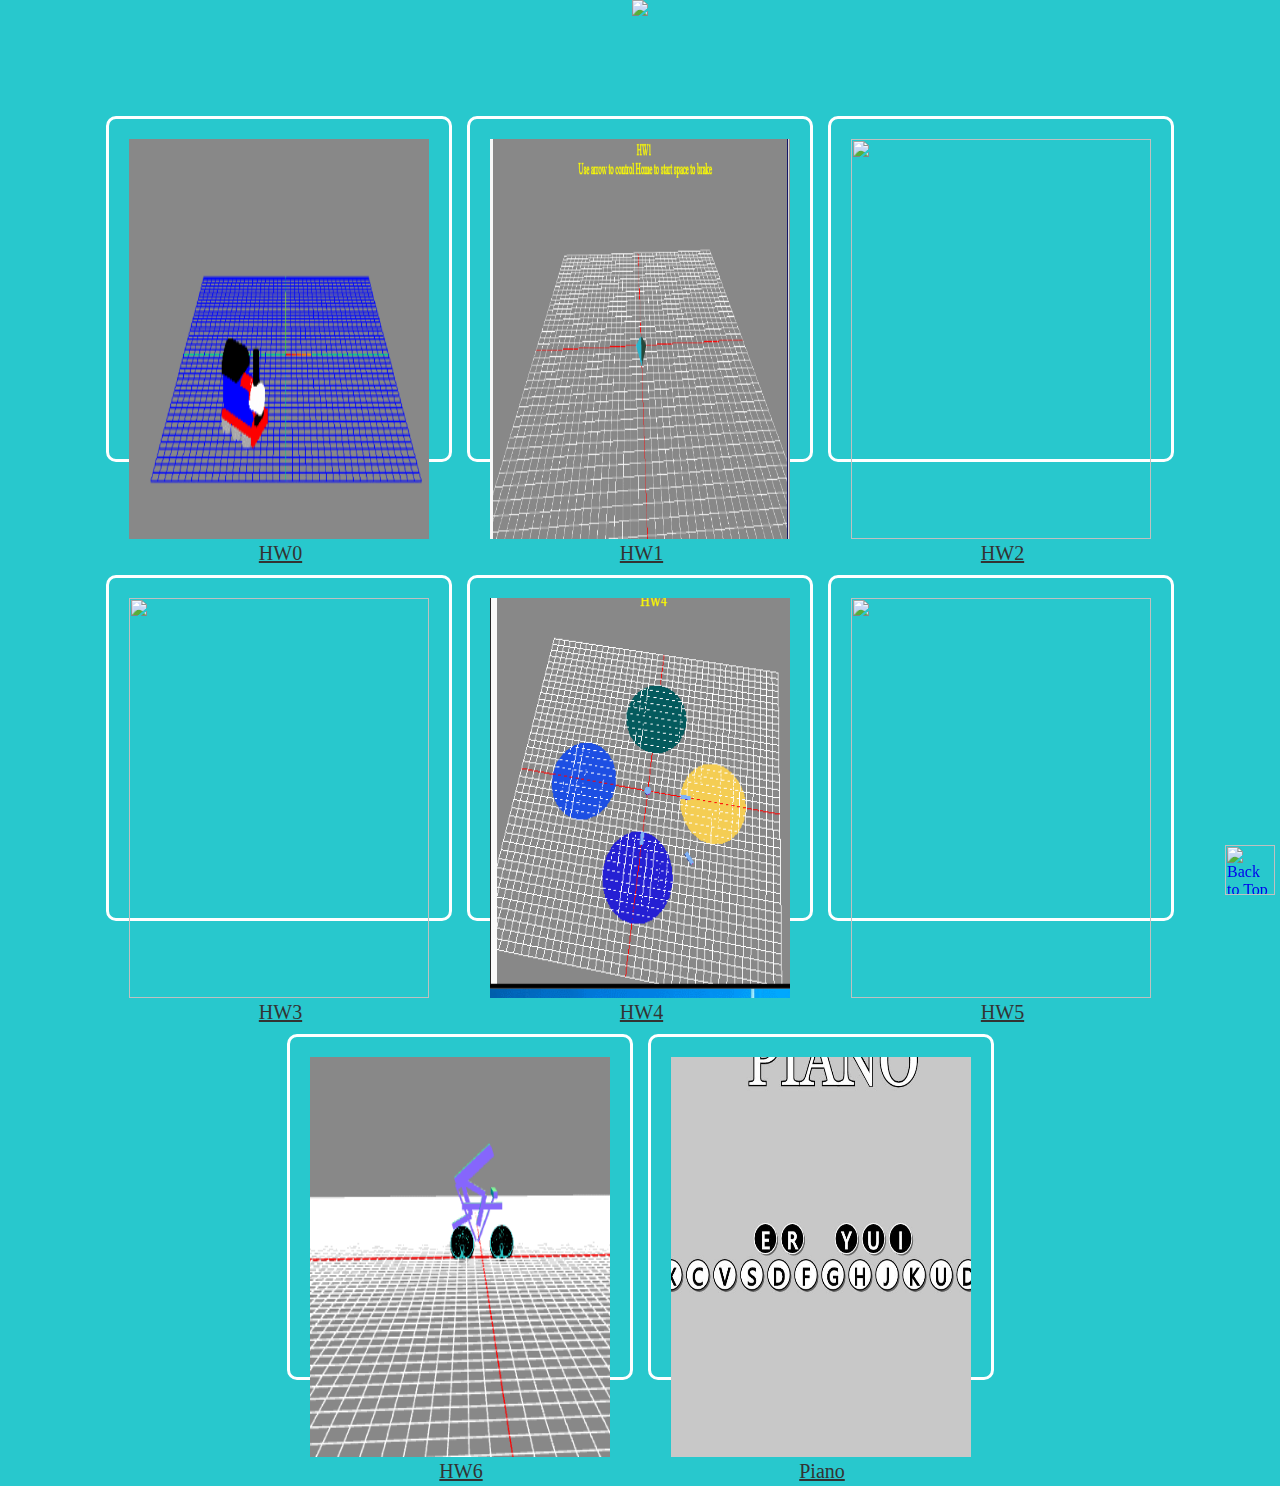
==== commit 032f02ae: "Signed-off-by: idmakers <idmakers@gmail.com>" ====
--- a/index.html
+++ b/index.html
@@ -64,5 +64,5 @@
             <div clas="eeee">
                 <img src="https://idmakers.github.io/gamedesign/piano/piano.JPG" width="300" height="400">
             </div>
-            <a href='https://idmakers.github.io/gamedesign/HW6/HW6.html'>Piano</a>
+            <a href='https://idmakers.github.io/gamedesign/piano/index.html'>Piano</a>
         </div>
